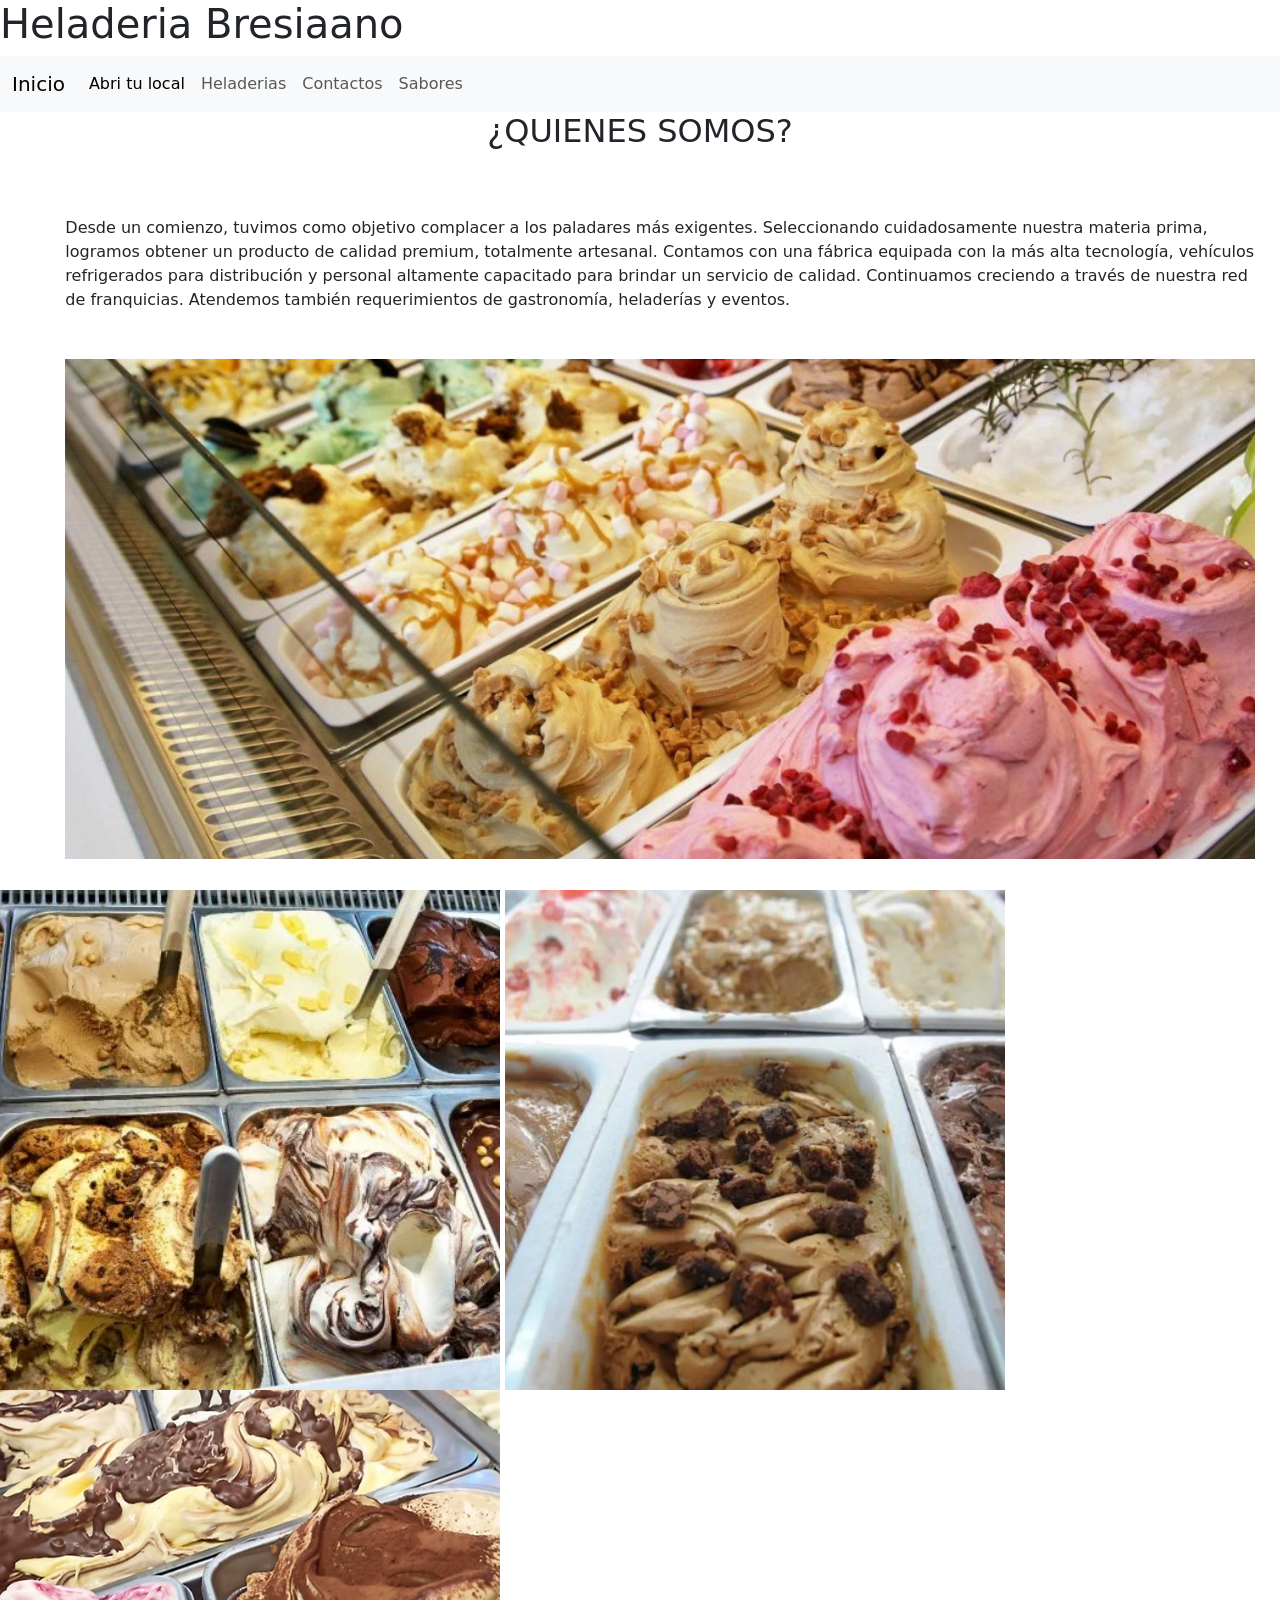
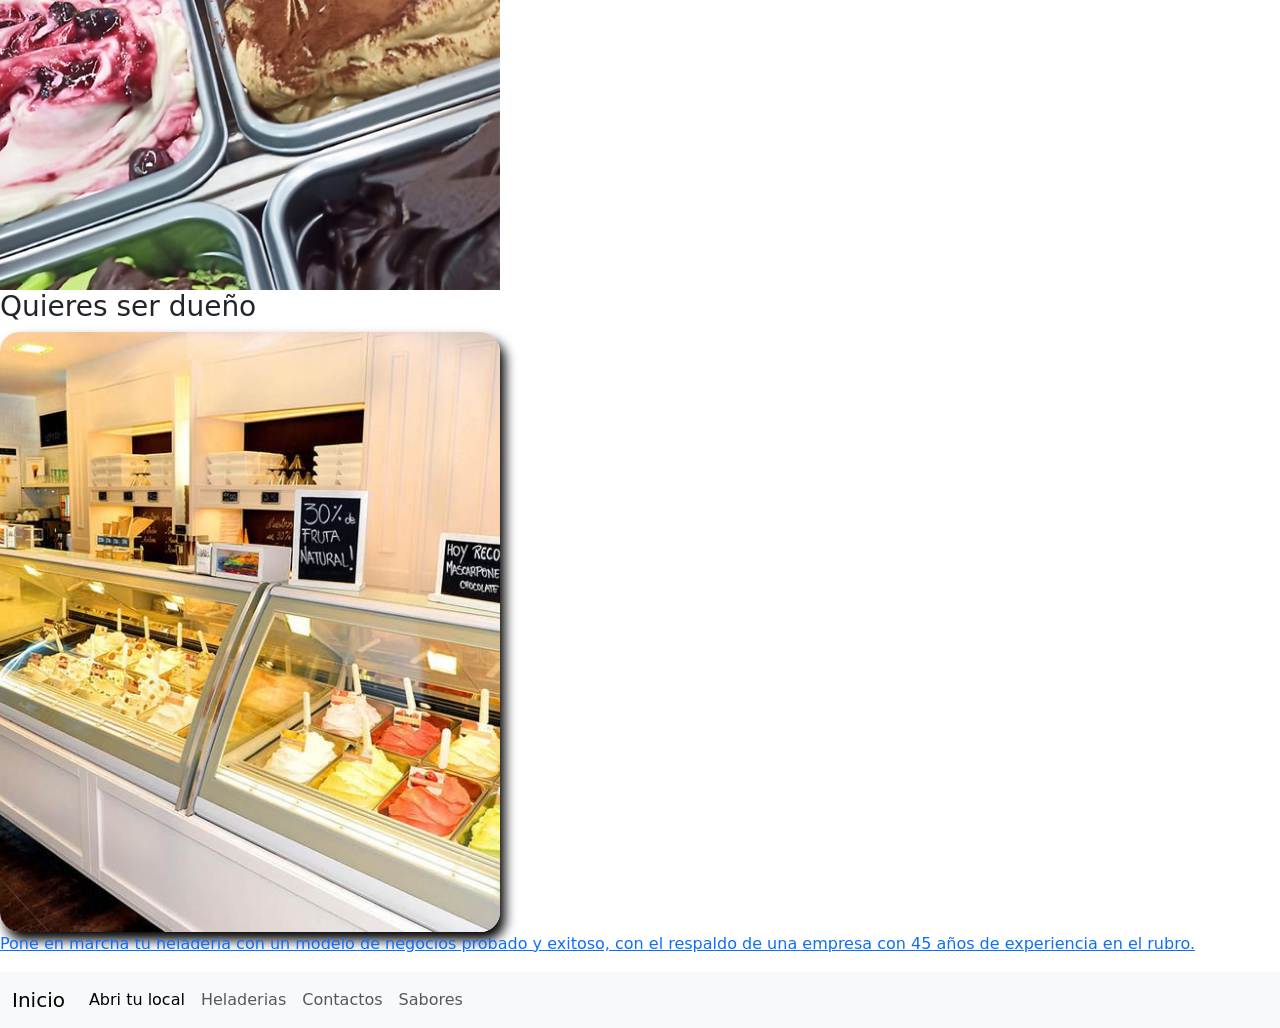
==== index.html @ d64319d0 "agregue el proyecto" ====
<!DOCTYPE html>
<html lang="en">
<head>
    <meta charset="UTF-8">
    <meta name="viewport" content="width=device-width, initial-scale=1.0">
    <title>Heladeria bresiaano</title>
    <link rel="stylesheet" href="estilo.css">
    <link href="https://cdn.jsdelivr.net/npm/bootstrap@5.3.0/dist/css/bootstrap.min.css" rel="stylesheet" integrity="sha384-9ndCyUaIbzAi2FUVXJi0CjmCapSmO7SnpJef0486qhLnuZ2cdeRhO02iuK6FUUVM" crossorigin="anonymous">
</head>
<body>
    <header>
        <H1>Heladeria Bresiaano</H1>
    </header>
    <nav class="navbar navbar-expand-lg bg-body-tertiary">
        <div class="container-fluid">
          <a class="navbar-brand" href="index.html">Inicio</a>
          <button class="navbar-toggler" type="button" data-bs-toggle="collapse" data-bs-target="#navbarNav" aria-controls="navbarNav" aria-expanded="false" aria-label="Toggle navigation">
            <span class="navbar-toggler-icon"></span>
          </button>
          <div class="collapse navbar-collapse" id="navbarNav">
            <ul class="navbar-nav">
              <li class="nav-item">
                <a class="nav-link active" aria-current="page" href="abritulocal.html">Abri tu local</a>
              </li>
              <li class="nav-item">
                <a class="nav-link" href="heladerias.html">Heladerias</a>
              </li>
              <li class="nav-item">
                <a class="nav-link" href="contacto.html">Contactos</a>
              </li>
              <li class="nav-item">
                <a class="nav-link" href="sabores.html">Sabores</a>
              </li>
            </ul>
          </div>
        </div>
      </nav>
    <h2 class="titulo">¿QUIENES SOMOS?</h2>
    <section class="inicioprimera">
          <div class="inicioprimera">
          <p class="texto">Desde un comienzo, tuvimos como objetivo complacer a los paladares más exigentes. Seleccionando cuidadosamente nuestra materia prima, logramos obtener un producto de calidad premium, totalmente artesanal.
             Contamos con una fábrica equipada con la más alta tecnología, vehículos refrigerados para distribución y personal altamente capacitado para brindar un servicio de calidad. Continuamos creciendo a través de nuestra red de franquicias. Atendemos también requerimientos de gastronomía, heladerías y eventos.
          </p>
          <img class="imagenes" src="./imagenes/helados 1.jpg">
          </div>
    </section>
    <section class="iniciosegunda">
      <div class="imagenes-inicio">  
        <img src="./imagenes/helados 2.webp">
        <img src="./imagenes/helados 3.webp">
        <img src="./imagenes/helados 4.jpg">
      </div>
      </section>
    <section class="iniciotercera">        
        <h3>Quieres ser dueño</h3>
            <a href="./html/abritulocal.html">
                <img src="imagenes/helados 5.jpg"alt="quieres ser dueño">
                <p>Pone en marcha tu heladería con un modelo de negocios probado y exitoso, con el respaldo de una empresa con 45 años de experiencia en el rubro.
                </p>
            </a>
    </section>        
    <nav class="navbar navbar-expand-lg bg-body-tertiary">
        <div class="container-fluid">
          <a class="navbar-brand" href="index.html">Inicio</a>
          <button class="navbar-toggler" type="button" data-bs-toggle="collapse" data-bs-target="#navbarNav" aria-controls="navbarNav" aria-expanded="false" aria-label="Toggle navigation">
            <span class="navbar-toggler-icon"></span>
          </button>
          <div class="collapse navbar-collapse" id="navbarNav">
            <ul class="navbar-nav">
              <li class="nav-item">
                <a class="nav-link active" aria-current="page" href="abritulocal.html">Abri tu local</a>
              </li>
              <li class="nav-item">
                <a class="nav-link" href="heladerias.html">Heladerias</a>
              </li>
              <li class="nav-item">
                <a class="nav-link" href="contacto.html">Contactos</a>
              </li>
              <li class="nav-item">
                <a class="nav-link" href="sabores.html">Sabores</a>
              </li>
            </ul>
          </div>
        </div>
      </nav>
    <script src="https://cdn.jsdelivr.net/npm/bootstrap@5.3.0/dist/js/bootstrap.bundle.min.js" integrity="sha384-geWF76RCwLtnZ8qwWowPQNguL3RmwHVBC9FhGdlKrxdiJJigb/j/68SIy3Te4Bkz" crossorigin="anonymous"></script>
</body>
</html>
---- estilo.css ----
.heladerias h3{
    text-align: center;
}
.locales{
    background-color:rgb(192, 191, 191);
    margin: 5px ;
    border-radius: 10px;   
}
.container img{
    width:100%;
    height:400px ;
}
.inicioprimera{
    display: flex;
    flex-wrap: wrap;
    width: 100%;
    height: 700px;
    padding: 1%;
    margin: 20px;
}
.inicioprimera img{
    width: 100%;
    height: 500px;
    object-fit: cover;
} 
.imagenes-inicio img{
    height: 500px;
    width: 500px;
    object-fit: cover;
    min-width: 300px;
}
.iniciotercera img{
    width: 500px;
    height: 600px;
    object-fit: cover;
    border-radius: 20px;
    box-shadow: 5px 8px 12px black;
}
.titulo{
    text-align: center;
}
.sabores{
    margin: 20px;
    border: solid black;
    height:450px ;
}
.sabores h2{
    text-align: center;
    color: rgb(64, 90, 81);
}
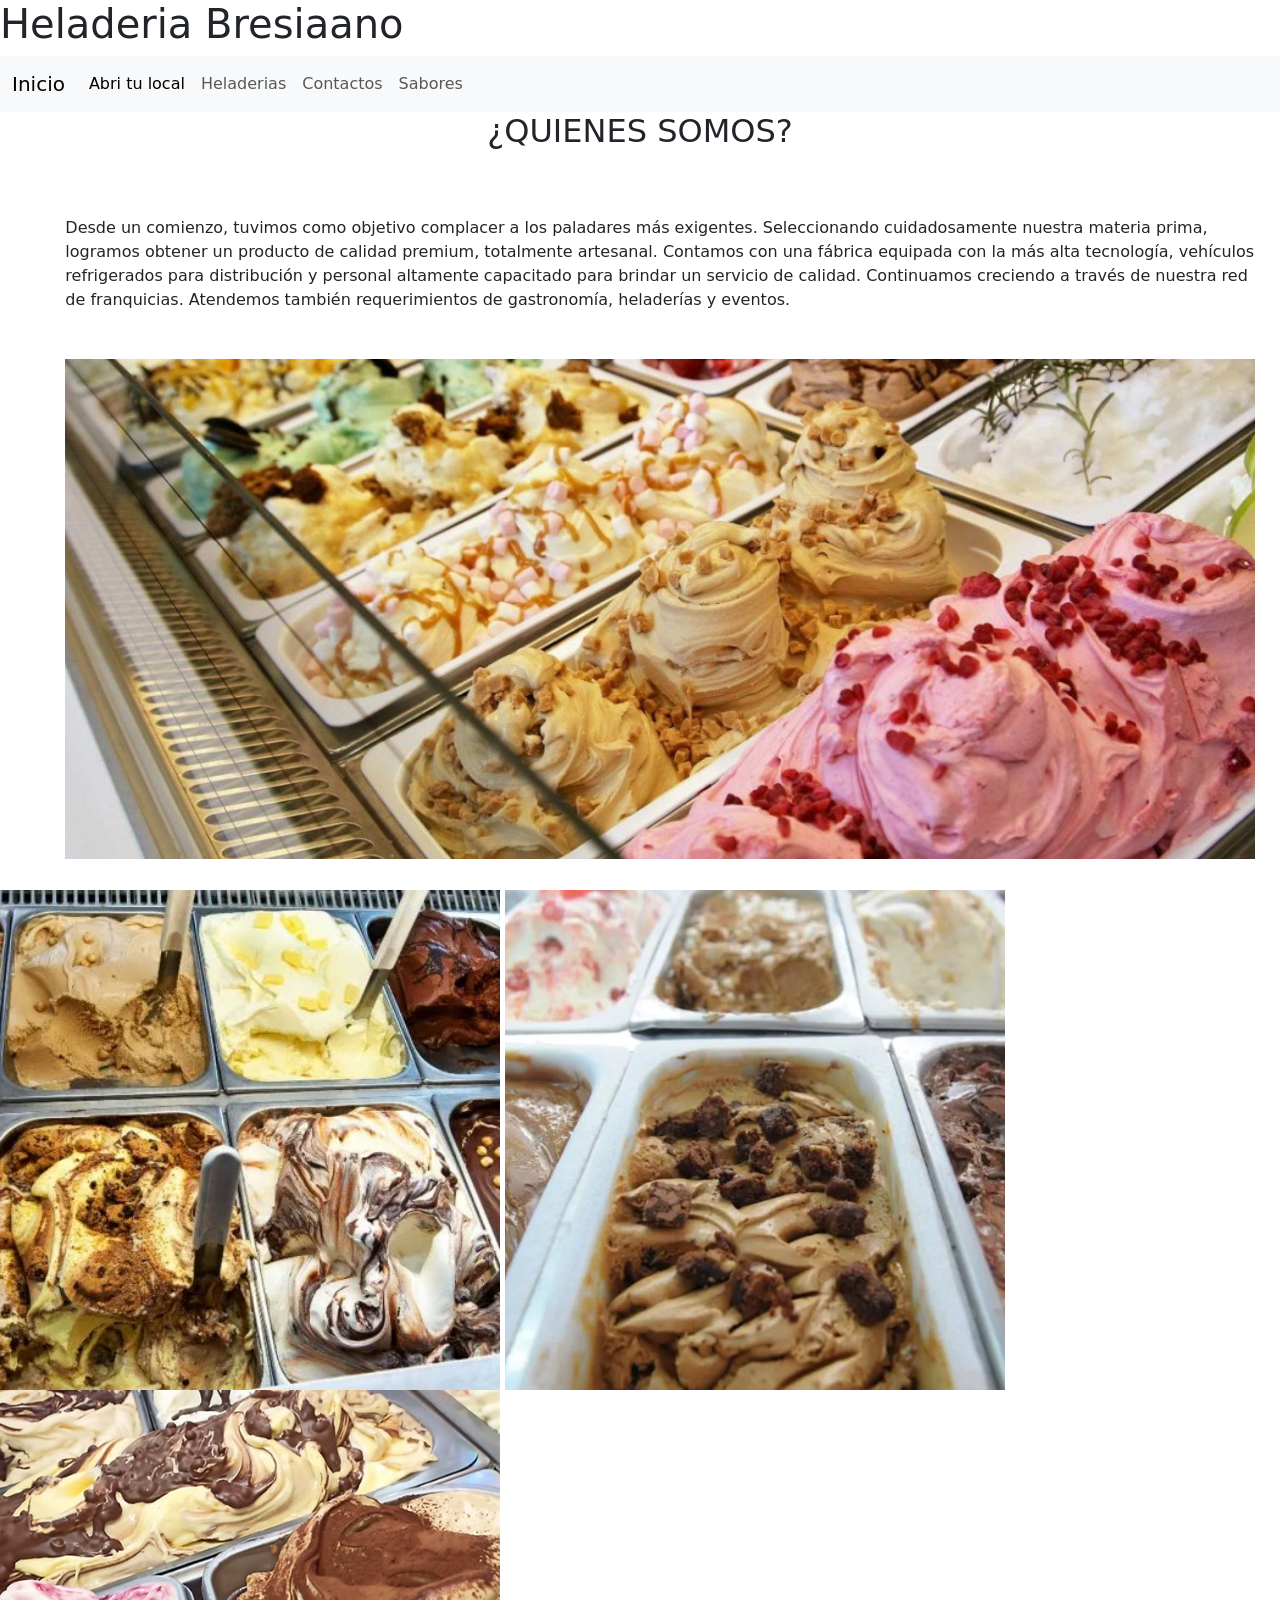
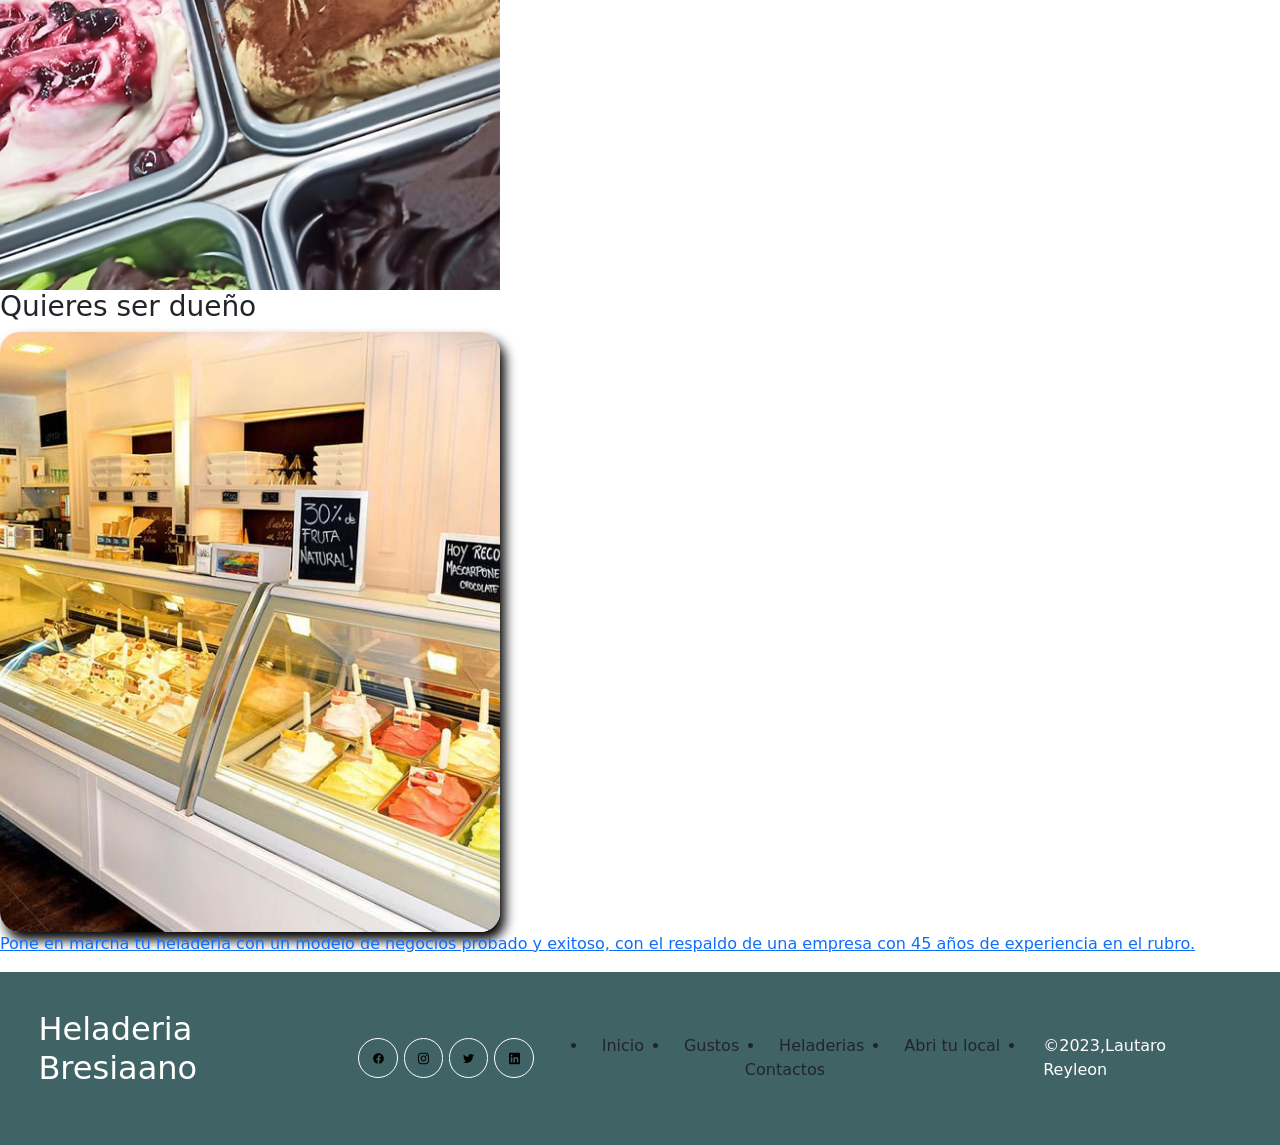
==== commit 7a77f29a: "cambiaos de estilos mas carpeta iconos" ====
--- a/index.html
+++ b/index.html
@@ -59,30 +59,31 @@
                 </p>
             </a>
     </section>        
-    <nav class="navbar navbar-expand-lg bg-body-tertiary">
-        <div class="container-fluid">
-          <a class="navbar-brand" href="index.html">Inicio</a>
-          <button class="navbar-toggler" type="button" data-bs-toggle="collapse" data-bs-target="#navbarNav" aria-controls="navbarNav" aria-expanded="false" aria-label="Toggle navigation">
-            <span class="navbar-toggler-icon"></span>
-          </button>
-          <div class="collapse navbar-collapse" id="navbarNav">
-            <ul class="navbar-nav">
-              <li class="nav-item">
-                <a class="nav-link active" aria-current="page" href="abritulocal.html">Abri tu local</a>
-              </li>
-              <li class="nav-item">
-                <a class="nav-link" href="heladerias.html">Heladerias</a>
-              </li>
-              <li class="nav-item">
-                <a class="nav-link" href="contacto.html">Contactos</a>
-              </li>
-              <li class="nav-item">
-                <a class="nav-link" href="sabores.html">Sabores</a>
-              </li>
-            </ul>
-          </div>
-        </div>
-      </nav>
+    <footer class="footer-container">
+      <h2 class="logo">Heladeria Bresiaano</h2>
+      <div class="social-icons-container"></div>
+        <a href="" class="social-icon"></a>
+        <a href="" class="social-icon"></a>
+        <a href="" class="social-icon"></a>
+        <a href="" class="social-icon"></a>
+      </div>
+      <div class="menu-item-container">
+      <ul class="menu-item"></ul>
+        <li class="menu-item"></li>
+          <a class="nav-link" href="index.html">Inicio</a>  
+        <li class="menu-item" ></li>
+        <a class="nav-link" href="sabores.html">Gustos</a>
+        <li class="menu-item"></li>
+          <a class="nav-link" href="heladerias.html">Heladerias</a>  
+        <li class="menu-item"></li>
+          <a class="nav-link" href="abritulocal.html"> Abri tu local</a>
+        <li class="menu-item"></li>
+          <a class="nav-link" href="contacto.html">Contactos</a>
+      </ul>
+      </div>
+      <span class="copyright">&copy;2023,Lautaro Reyleon</span>  
+
+    </footer>
     <script src="https://cdn.jsdelivr.net/npm/bootstrap@5.3.0/dist/js/bootstrap.bundle.min.js" integrity="sha384-geWF76RCwLtnZ8qwWowPQNguL3RmwHVBC9FhGdlKrxdiJJigb/j/68SIy3Te4Bkz" crossorigin="anonymous"></script>
 </body>
 </html>
--- a/estilo.css
+++ b/estilo.css
@@ -40,11 +40,99 @@
     text-align: center;
 }
 .sabores{
-    margin: 20px;
+    margin: auto;
     border: solid black;
-    height:450px ;
+    height:550px ;
 }
 .sabores h2{
     text-align: center;
     color: rgb(64, 90, 81);
 }
+*{
+    margin: 0;
+    padding: 0;
+    box-sizing: border-box;
+    transition: 0.5s;   
+}
+body{height: 100vh;
+    width: 100%;
+    position: relative;
+}
+.footer-container{
+    width: 100%;
+    position:static;
+    bottom: 0;
+    left: 0;
+    padding: 3%;
+    background-color: rgb(64, 100, 101);
+    display: flex;
+    justify-content: center;
+    align-items: center;
+    flex-direction:row;
+}
+
+.logo{
+    height: 80px;
+    margin-bottom: 1rem;
+    color: white;
+}
+.menu-item-container{
+    display: flex;
+    justify-content: center;
+    align-items: center;
+    flex-wrap:wrap;
+    margin-bottom: 5px;
+    margin: 2px;
+}
+.social-icon{
+    height: 40px;
+    width: 40px;
+    border-radius: 40px;
+    border: 1px solid white;
+    background-image: url(iconos/facebook.svg);
+    background-position:center;
+    background-size: 30%;
+    background-repeat: no-repeat;
+    margin:3px
+}
+.social-icon:hover{
+    background-color: white;
+    filter: invert(1);
+}
+.social-icon:nth-of-type(2){
+    background-image: url(iconos/instagram.svg);
+}
+.social-icon:nth-of-type(3){
+    background-image: url(iconos/twitter.svg);
+}
+.social-icon:nth-of-type(4){
+    background-image: url(iconos/linkedin.svg);
+}
+.footer-menu-container{
+    list-style-type: none;
+    color: white;
+    font-size: 18px;
+}
+.menu-item-{
+    margin: 1px;
+    cursor: pointer;
+    width: auto;
+    
+}
+.menu-item:hover{
+    opacity: 1;
+}
+.copyright{
+    color: white;
+    margin: 10px;
+}
+@media screen and (max-width: 750px){
+        .footer-container{
+            flex-direction: column;
+            
+        
+        }    
+}
+.nav-link{
+    margin: auto;
+}
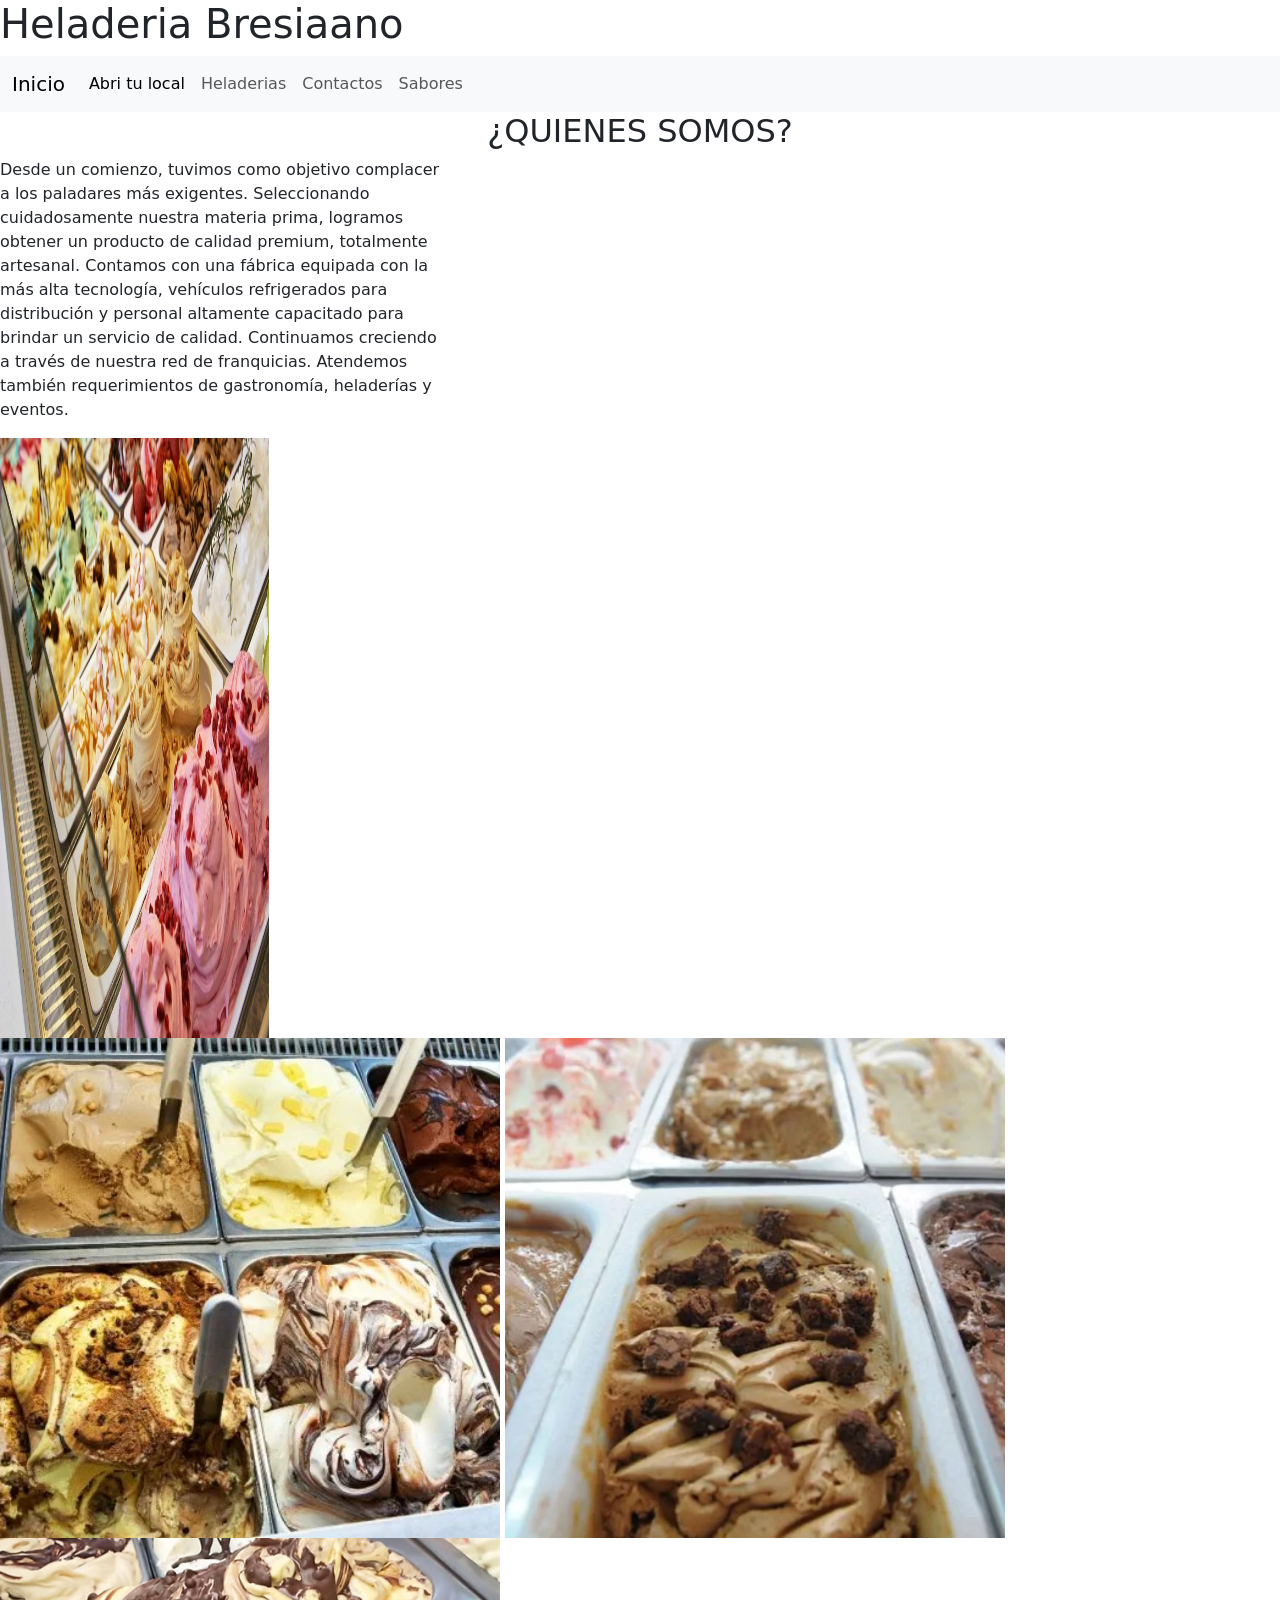
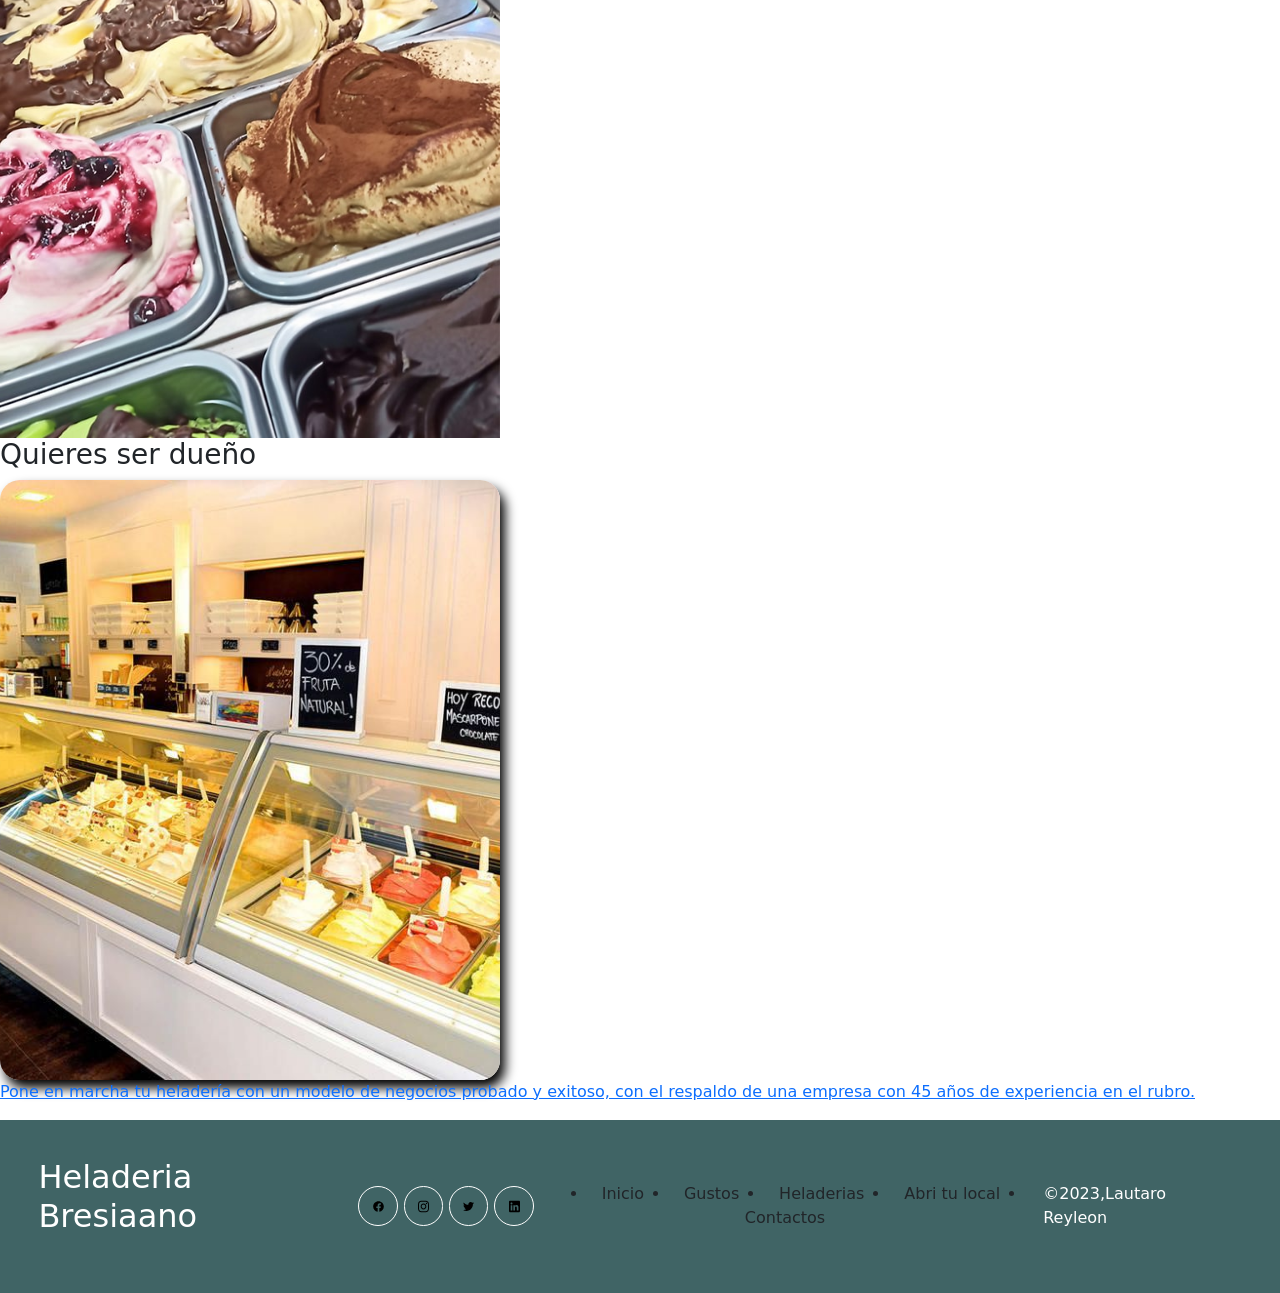
==== commit a5fe0a88: "cambios en html" ====
--- a/index.html
+++ b/index.html
@@ -37,11 +37,11 @@
       </nav>
     <h2 class="titulo">¿QUIENES SOMOS?</h2>
     <section class="inicioprimera">
-          <div class="inicioprimera">
+          <div class="inicio-primera">
           <p class="texto">Desde un comienzo, tuvimos como objetivo complacer a los paladares más exigentes. Seleccionando cuidadosamente nuestra materia prima, logramos obtener un producto de calidad premium, totalmente artesanal.
              Contamos con una fábrica equipada con la más alta tecnología, vehículos refrigerados para distribución y personal altamente capacitado para brindar un servicio de calidad. Continuamos creciendo a través de nuestra red de franquicias. Atendemos también requerimientos de gastronomía, heladerías y eventos.
           </p>
-          <img class="imagenes" src="./imagenes/helados 1.jpg">
+          <img class="imagenes-inicio-inicio" src="./imagenes/helados 1.jpg">
           </div>
     </section>
     <section class="iniciosegunda">
--- a/estilo.css
+++ b/estilo.css
@@ -7,28 +7,31 @@
     border-radius: 10px;   
 }
 .container img{
-    width:100%;
-    height:400px ;
+    width: 100%;
+    height: 400px;
+
 }
 .inicioprimera{
-    display: flex;
-    flex-wrap: wrap;
-    width: 100%;
-    height: 700px;
-    padding: 1%;
-    margin: 20px;
+    display: grid;
+    grid-template-columns:35% 65% ;
 }
-.inicioprimera img{
-    width: 100%;
-    height: 500px;
-    object-fit: cover;
-} 
+.imagenes-inicio-inicio{
+    height: 600px;
+    width: 60%;
+    
+}
 .imagenes-inicio img{
     height: 500px;
     width: 500px;
     object-fit: cover;
     min-width: 300px;
 }
+.iniciosegunda{
+    display: grid;
+    grid-template-columns: 1fr;
+    grid-template-rows: 30% 40% 30%;
+    width: 100%;
+}    
 .iniciotercera img{
     width: 500px;
     height: 600px;
@@ -48,12 +51,7 @@
     text-align: center;
     color: rgb(64, 90, 81);
 }
-*{
-    margin: 0;
-    padding: 0;
-    box-sizing: border-box;
-    transition: 0.5s;   
-}
+
 body{height: 100vh;
     width: 100%;
     position: relative;
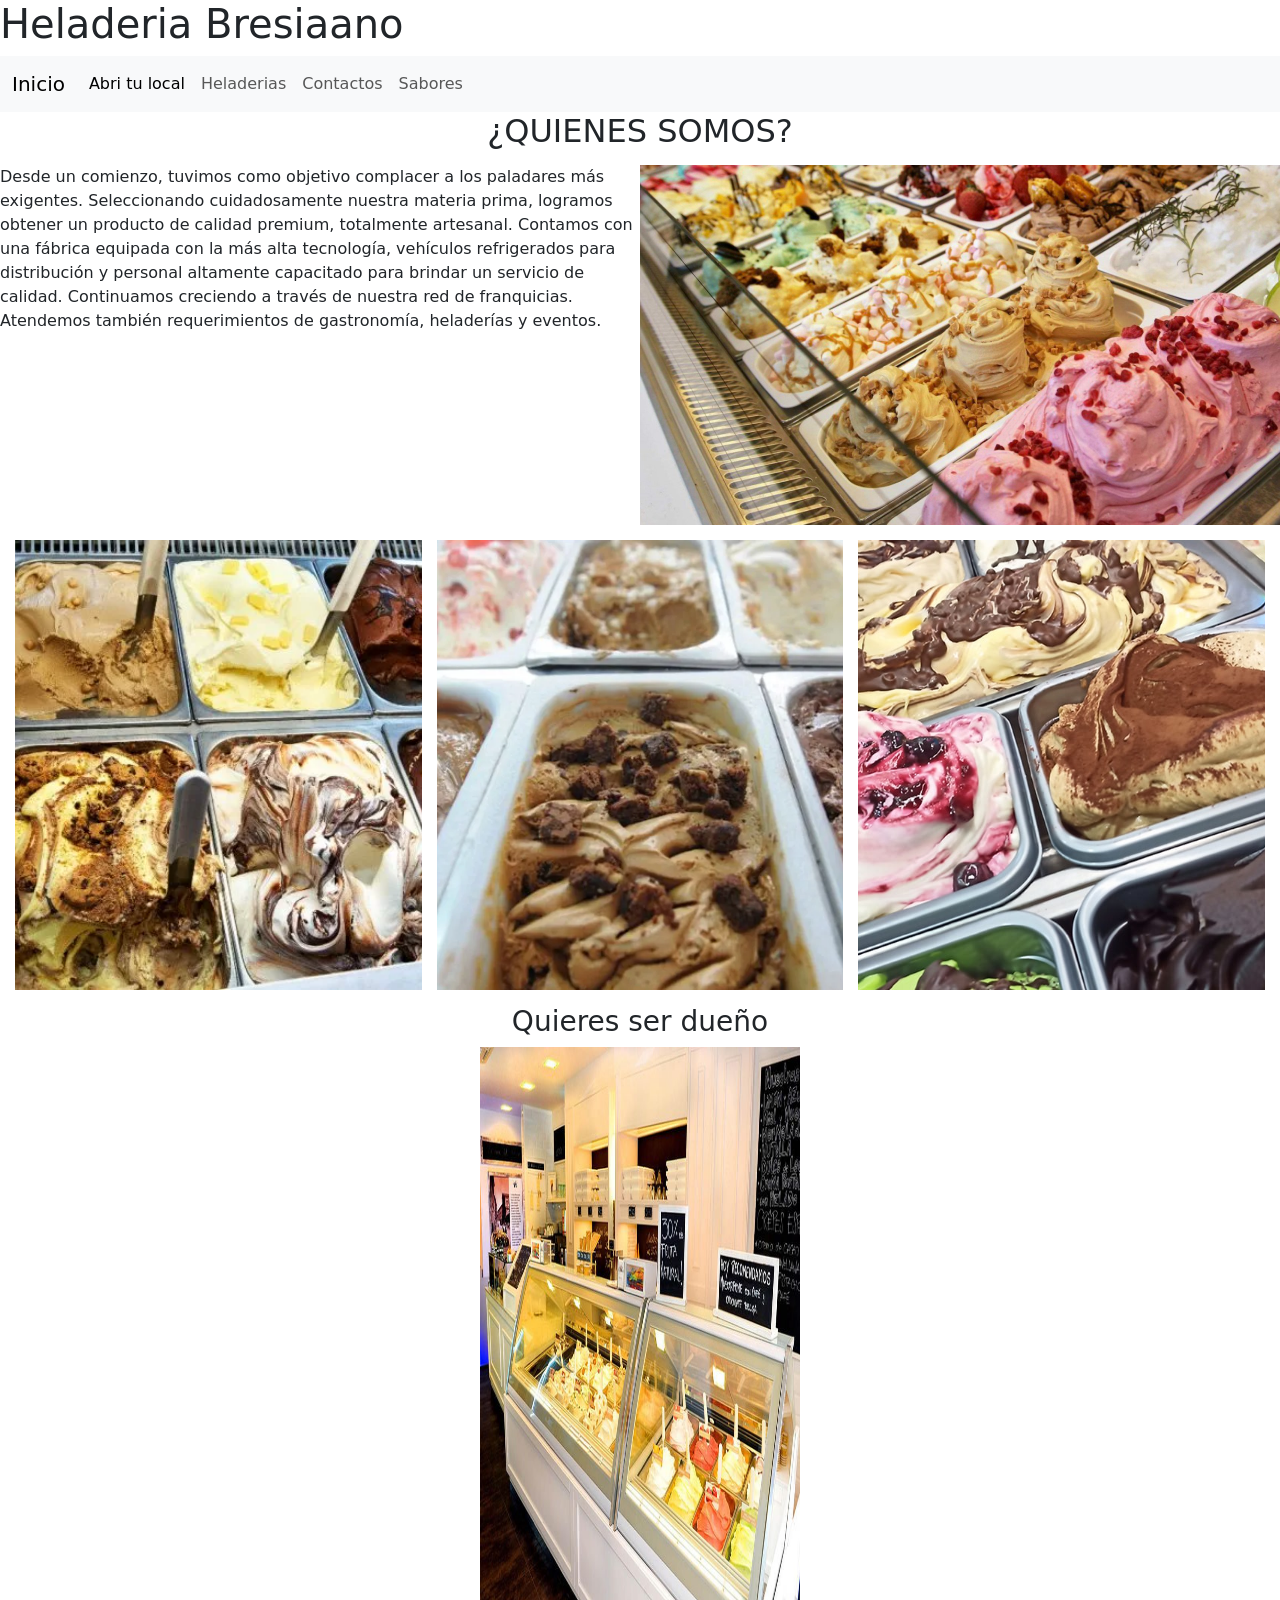
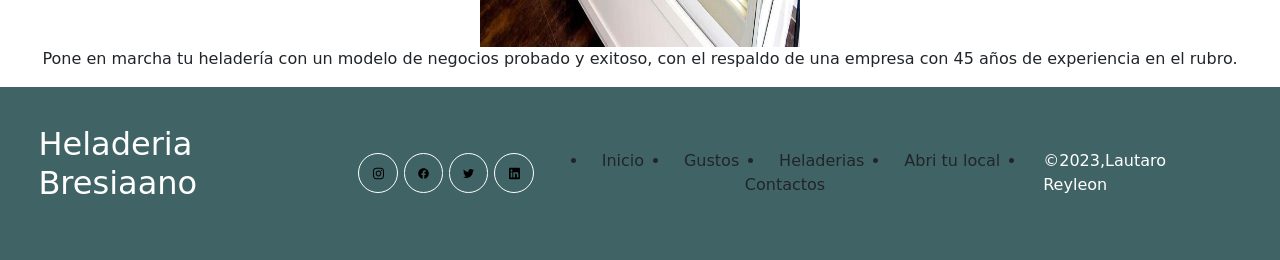
==== commit 2980eeae: "agregue y corregir errores" ====
--- a/index.html
+++ b/index.html
@@ -4,60 +4,61 @@
     <meta charset="UTF-8">
     <meta name="viewport" content="width=device-width, initial-scale=1.0">
     <title>Heladeria bresiaano</title>
-    <link rel="stylesheet" href="estilo.css">
     <link href="https://cdn.jsdelivr.net/npm/bootstrap@5.3.0/dist/css/bootstrap.min.css" rel="stylesheet" integrity="sha384-9ndCyUaIbzAi2FUVXJi0CjmCapSmO7SnpJef0486qhLnuZ2cdeRhO02iuK6FUUVM" crossorigin="anonymous">
-</head>
+    <link rel="stylesheet" href="./css/styles.css">
+  </head>
 <body>
-    <header>
-        <H1>Heladeria Bresiaano</H1>
-    </header>
-    <nav class="navbar navbar-expand-lg bg-body-tertiary">
-        <div class="container-fluid">
-          <a class="navbar-brand" href="index.html">Inicio</a>
-          <button class="navbar-toggler" type="button" data-bs-toggle="collapse" data-bs-target="#navbarNav" aria-controls="navbarNav" aria-expanded="false" aria-label="Toggle navigation">
-            <span class="navbar-toggler-icon"></span>
-          </button>
-          <div class="collapse navbar-collapse" id="navbarNav">
-            <ul class="navbar-nav">
-              <li class="nav-item">
-                <a class="nav-link active" aria-current="page" href="abritulocal.html">Abri tu local</a>
-              </li>
-              <li class="nav-item">
-                <a class="nav-link" href="heladerias.html">Heladerias</a>
-              </li>
-              <li class="nav-item">
-                <a class="nav-link" href="contacto.html">Contactos</a>
-              </li>
-              <li class="nav-item">
-                <a class="nav-link" href="sabores.html">Sabores</a>
-              </li>
-            </ul>
-          </div>
-        </div>
-      </nav>
+  <header>
+    <H1>Heladeria Bresiaano</H1>
+  </header>
+  <nav class="navbar navbar-expand-lg bg-body-tertiary">
+    <div class="container-fluid">
+      <a class="navbar-brand" href="index.html">Inicio</a>
+      <button class="navbar-toggler" type="button" data-bs-toggle="collapse" data-bs-target="#navbarNav" aria-controls="navbarNav" aria-expanded="false" aria-label="Toggle navigation">
+        <span class="navbar-toggler-icon"></span>
+      </button>
+    <div class="collapse navbar-collapse" id="navbarNav">
+      <ul class="navbar-nav">
+        <li class="nav-item">
+            <a class="nav-link active" aria-current="page" href="./paginas/abritulocal.html">Abri tu local</a>
+        </li>
+        <li class="nav-item">
+            <a class="nav-link" href="./paginas/heladerias.html">Heladerias</a>
+        </li>
+        <li class="nav-item">
+            <a class="nav-link" href="./paginas/contacto.html">Contactos</a>
+        </li>
+        <li class="nav-item">
+          <a class="nav-link" href="./paginas/sabores.html">Sabores</a>
+        </li>
+      </ul>
+    </div>
+    </div>
+  </nav>
     <h2 class="titulo">¿QUIENES SOMOS?</h2>
     <section class="inicioprimera">
-          <div class="inicio-primera">
-          <p class="texto">Desde un comienzo, tuvimos como objetivo complacer a los paladares más exigentes. Seleccionando cuidadosamente nuestra materia prima, logramos obtener un producto de calidad premium, totalmente artesanal.
-             Contamos con una fábrica equipada con la más alta tecnología, vehículos refrigerados para distribución y personal altamente capacitado para brindar un servicio de calidad. Continuamos creciendo a través de nuestra red de franquicias. Atendemos también requerimientos de gastronomía, heladerías y eventos.
-          </p>
-          <img class="imagenes-inicio-inicio" src="./imagenes/helados 1.jpg">
-          </div>
+         <div class="inicio-primera">
+            <p class="texto">Desde un comienzo, tuvimos como objetivo complacer a los paladares más exigentes. Seleccionando cuidadosamente nuestra materia prima, logramos obtener un producto de calidad premium, totalmente artesanal.
+            Contamos con una fábrica equipada con la más alta tecnología, vehículos refrigerados para distribución y personal altamente capacitado para brindar un servicio de calidad. Continuamos creciendo a través de nuestra red de franquicias. Atendemos también requerimientos de gastronomía, heladerías y eventos.</p>
+            <img class="imagenes-inicio-inicio" src="./imagenes/helados1.jpg">
+         </div>
     </section>
     <section class="iniciosegunda">
-      <div class="imagenes-inicio">  
-        <img src="./imagenes/helados 2.webp">
-        <img src="./imagenes/helados 3.webp">
-        <img src="./imagenes/helados 4.jpg">
+      <div class="inicio-segunda">    
+        <img src="./imagenes/helados2.webp">
+        <img src="./imagenes/helados3.webp">
+        <img src="./imagenes/helados4.jpg">
       </div>
-      </section>
+    </section>
     <section class="iniciotercera">        
-        <h3>Quieres ser dueño</h3>
-            <a href="./html/abritulocal.html">
-                <img src="imagenes/helados 5.jpg"alt="quieres ser dueño">
-                <p>Pone en marcha tu heladería con un modelo de negocios probado y exitoso, con el respaldo de una empresa con 45 años de experiencia en el rubro.
-                </p>
-            </a>
+          <div class="inicio-tercera"> 
+            <h3>Quieres ser dueño</h3>
+              <a href="./paginas/abritulocal.html">
+              <img src="imagenes/helados5.jpg">
+              </a>
+              <p>Pone en marcha tu heladería con un modelo de negocios probado y exitoso, con el respaldo de una empresa con 45 años de experiencia en el rubro.
+              </p>
+          </div>  
     </section>        
     <footer class="footer-container">
       <h2 class="logo">Heladeria Bresiaano</h2>
@@ -72,17 +73,16 @@
         <li class="menu-item"></li>
           <a class="nav-link" href="index.html">Inicio</a>  
         <li class="menu-item" ></li>
-        <a class="nav-link" href="sabores.html">Gustos</a>
+          <a class="nav-link" href="./paginas/sabores.html">Gustos</a>
         <li class="menu-item"></li>
-          <a class="nav-link" href="heladerias.html">Heladerias</a>  
+          <a class="nav-link" href="./paginas/heladerias.html">Heladerias</a>  
         <li class="menu-item"></li>
-          <a class="nav-link" href="abritulocal.html"> Abri tu local</a>
+          <a class="nav-link" href="./paginas/abritulocal.html"> Abri tu local</a>
         <li class="menu-item"></li>
-          <a class="nav-link" href="contacto.html">Contactos</a>
+          <a class="nav-link" href="./paginas/contacto.html">Contactos</a>
       </ul>
       </div>
       <span class="copyright">&copy;2023,Lautaro Reyleon</span>  
-
     </footer>
     <script src="https://cdn.jsdelivr.net/npm/bootstrap@5.3.0/dist/js/bootstrap.bundle.min.js" integrity="sha384-geWF76RCwLtnZ8qwWowPQNguL3RmwHVBC9FhGdlKrxdiJJigb/j/68SIy3Te4Bkz" crossorigin="anonymous"></script>
 </body>
--- a/css/styles.css
+++ b/css/styles.css
@@ -0,0 +1,186 @@
+.inicio-primera {
+  display: grid;
+  grid-template-columns: repeat(auto-fit, minmax(300px, 1fr));
+  align-items: start;
+  margin-top: 15px;
+  margin-bottom: 15px;
+}
+.inicio-primera img {
+  width: 100%;
+  object-fit: cover;
+}
+
+.inicio-segunda {
+  display: grid;
+  grid-template-columns: repeat(auto-fit, minmax(300px, 1fr));
+  gap: 15px;
+  margin: 15px;
+}
+.inicio-segunda img {
+  width: 100%;
+  height: 450px;
+  object-fit: cover;
+}
+
+.inicio-tercera {
+  display: grid;
+  justify-content: center;
+  justify-items: center;
+}
+.inicio-tercera img {
+  width: 320px;
+  height: 600px;
+}
+
+.heladerias h3 {
+  text-align: center;
+}
+
+.container .locales {
+  background-color: rgb(192, 191, 191);
+  margin: 5px;
+  border-radius: 10px;
+}
+.container img {
+  width: 100%;
+  height: 400px;
+}
+
+.titulo {
+  text-align: center;
+}
+
+.sabores {
+  margin: auto;
+  border: solid black;
+  height: 550px;
+}
+.sabores h2 {
+  text-align: center;
+  color: rgb(64, 90, 81);
+}
+
+.abritulocal1 img {
+  width: 100%;
+  height: 300px;
+  object-fit: cover;
+}
+.abritulocal1 h1 {
+  display: grid;
+  place-items: center;
+  margin: 30px;
+}
+.abritulocal1 p {
+  display: grid;
+  place-items: center;
+  margin: 30px;
+}
+
+.abritulocal2 {
+  display: grid;
+  grid-template-columns: repeat(auto-fit, minmax(300px, 1fr));
+  margin: 15px;
+}
+.abritulocal2 .abritulocal2-formulario {
+  display: grid;
+  place-items: center;
+  justify-content: space-evenly;
+  justify-items: start;
+}
+.abritulocal2 iframe {
+  width: 100%;
+  height: 500px;
+}
+
+.contacto-1 {
+  display: grid;
+  grid-template-columns: repeat(auto-fit, minmax(300px, 1fr));
+  justify-items: center;
+  margin-top: 30px;
+  margin-bottom: 30px;
+}
+.contacto-1 img {
+  width: 100%;
+  height: 100%;
+}
+
+.footer-container {
+  width: 100%;
+  position: static;
+  bottom: 0;
+  left: 0;
+  padding: 3%;
+  background-color: rgb(64, 100, 101);
+  display: flex;
+  justify-content: center;
+  align-items: center;
+  flex-direction: row;
+}
+.footer-container .logo {
+  height: 80px;
+  margin-bottom: 1rem;
+  color: white;
+}
+.footer-container .menu-item-container {
+  display: flex;
+  justify-content: center;
+  align-items: center;
+  flex-wrap: wrap;
+  margin-bottom: 5px;
+  margin: 2px;
+}
+.footer-container .social-icon {
+  height: 40px;
+  width: 40px;
+  border-radius: 40px;
+  border: 1px solid white;
+  background-image: url();
+  background-position: center;
+  background-size: 30%;
+  background-repeat: no-repeat;
+  margin: 3px;
+}
+.footer-container .social-icon:hover {
+  background-color: white;
+  filter: invert(1);
+}
+.footer-container .social-icon:nth-of-type(1) {
+  background-image: url(../iconos/instagram.svg);
+}
+.footer-container .social-icon:nth-of-type(2) {
+  background-image: url(../iconos/facebook.svg);
+}
+.footer-container .social-icon:nth-of-type(3) {
+  background-image: url(../iconos/twitter.svg);
+}
+.footer-container .social-icon:nth-of-type(4) {
+  background-image: url(../iconos/linkedin.svg);
+}
+.footer-container .footer-menu-container {
+  list-style-type: none;
+  color: white;
+  font-size: 18px;
+}
+.footer-container .menu-item- {
+  margin: 1px;
+  cursor: pointer;
+  width: auto;
+}
+.footer-container .menu-item:hover {
+  opacity: 1;
+}
+.footer-container .copyright {
+  color: white;
+  margin: 10px;
+}
+.footer-container .nav-link {
+  margin: auto;
+}
+
+@media screen and (max-width: 750px) {
+  .footer-container {
+    flex-direction: column;
+  }
+}
+
+/*# sourceMappingURL=styles.css.map */
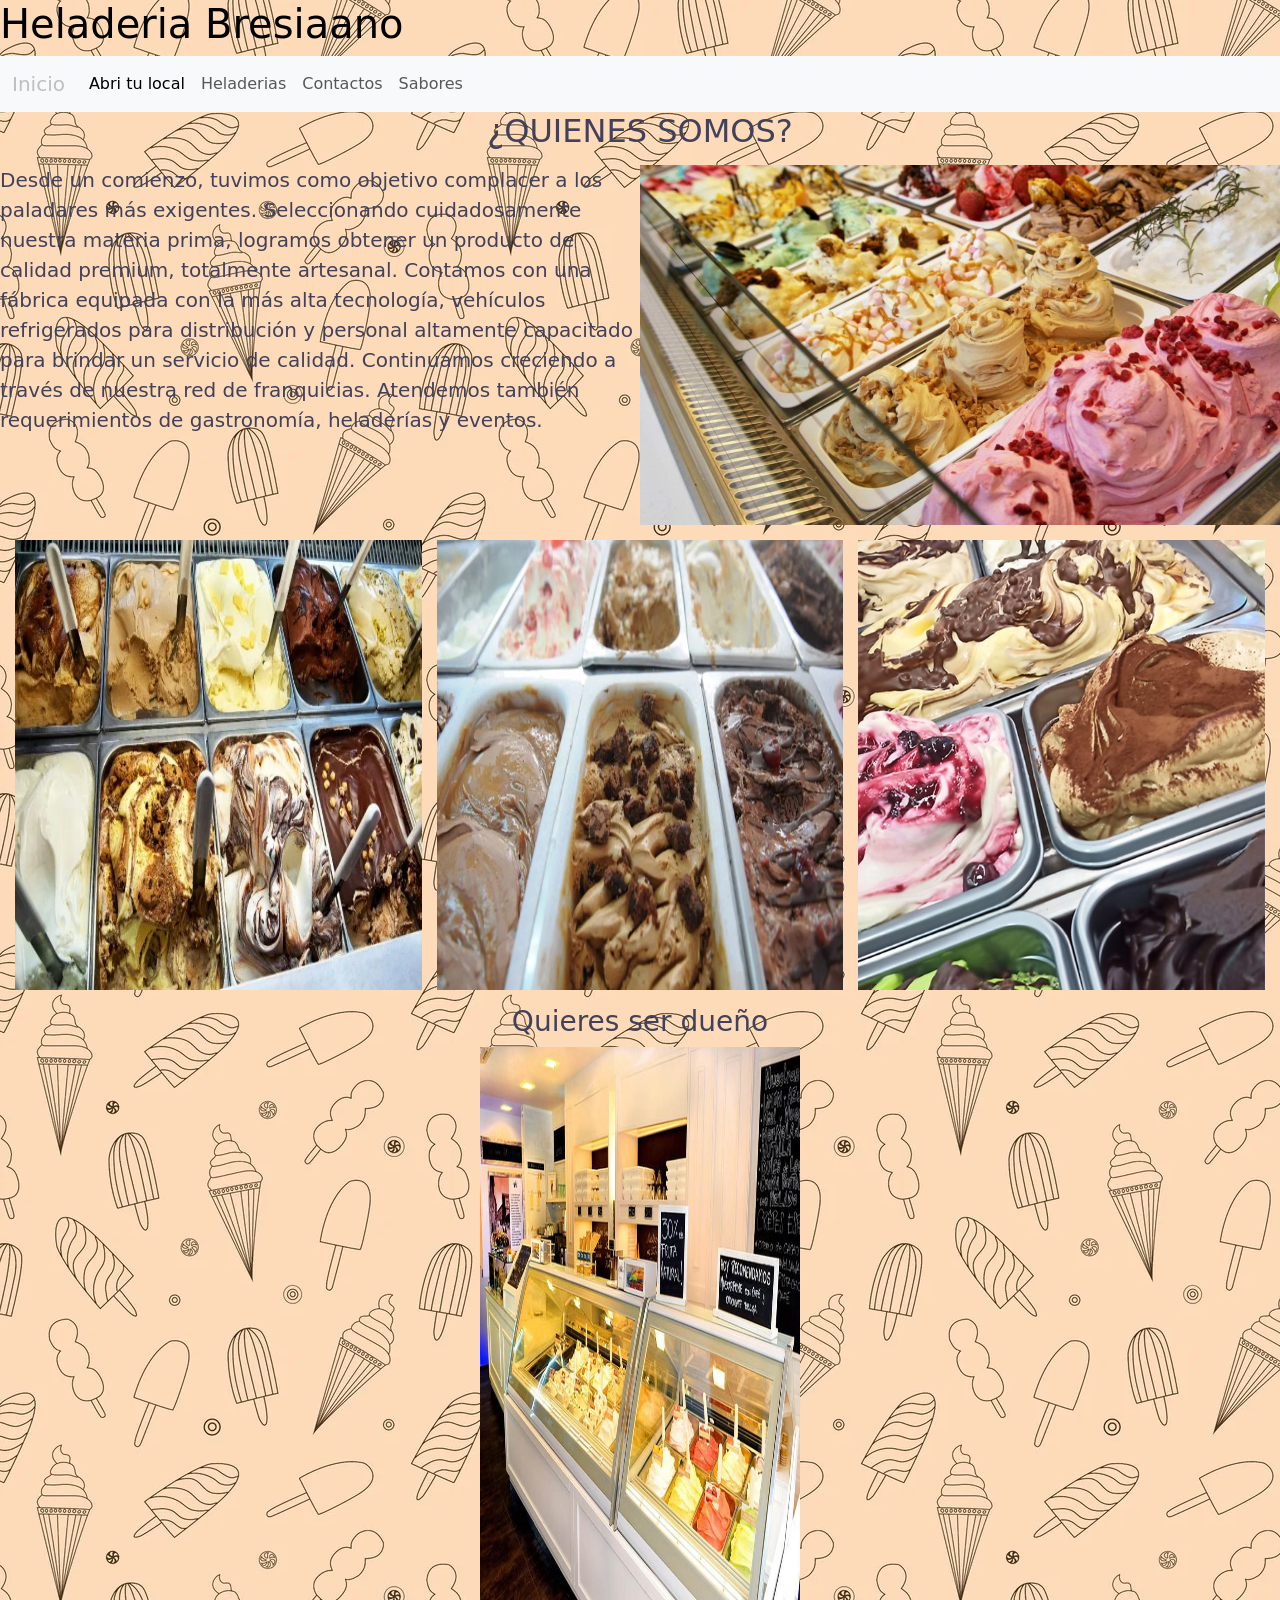
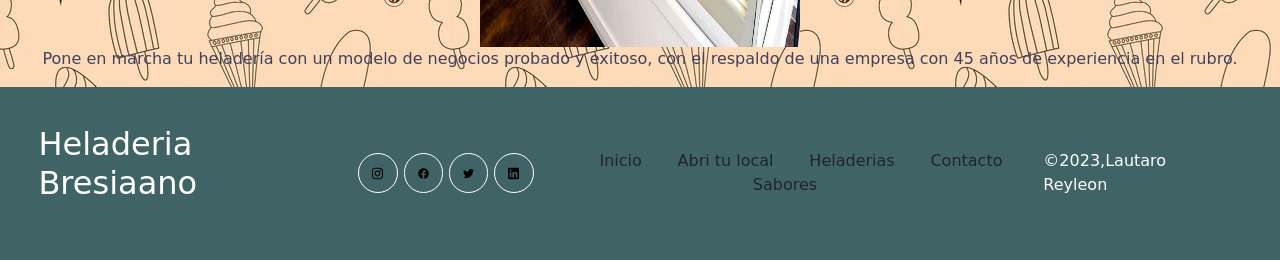
==== commit 4b766bcc: "nuevas modificaciones" ====
--- a/index.html
+++ b/index.html
@@ -1,12 +1,19 @@
 <!DOCTYPE html>
-<html lang="en">
+<html lang="es">
+
 <head>
-    <meta charset="UTF-8">
-    <meta name="viewport" content="width=device-width, initial-scale=1.0">
-    <title>Heladeria bresiaano</title>
-    <link href="https://cdn.jsdelivr.net/npm/bootstrap@5.3.0/dist/css/bootstrap.min.css" rel="stylesheet" integrity="sha384-9ndCyUaIbzAi2FUVXJi0CjmCapSmO7SnpJef0486qhLnuZ2cdeRhO02iuK6FUUVM" crossorigin="anonymous">
-    <link rel="stylesheet" href="./css/styles.css">
-  </head>
+  <meta charset="UTF-8">
+  <meta name="viewport" content="width=device-width, initial-scale=1.0">
+  <meta name="description"
+    content="Elaboramos los más ricos sabores artesanales para todo el país y con materias primas de la máxima calidad. Los Bresiaano, familia de heladeros italianos, fundaron la firma en 1972, que actualmente es dirigida por la tercera generación, Diego y Viviana, quienes literalmente aprendieron todo sobre esta dulce actividad jugando y creciendo en la heladería.">
+  <meta name="keywords" content="heladerias,helados artesanal,heladeria en rosario,heladeria en la plata,">
+  <title>Heladeria Bresiaano</title>
+  <link rel="icon" type="image/png" href="./imagenes/conodehelado.png">
+  <link href="https://cdn.jsdelivr.net/npm/bootstrap@5.3.0/dist/css/bootstrap.min.css" rel="stylesheet"
+    integrity="sha384-9ndCyUaIbzAi2FUVXJi0CjmCapSmO7SnpJef0486qhLnuZ2cdeRhO02iuK6FUUVM" crossorigin="anonymous">
+  <link rel="stylesheet" href="./css/styles.css">
+</head>
+
 <body>
   <header>
     <H1>Heladeria Bresiaano</H1>
@@ -14,76 +21,85 @@
   <nav class="navbar navbar-expand-lg bg-body-tertiary">
     <div class="container-fluid">
       <a class="navbar-brand" href="index.html">Inicio</a>
-      <button class="navbar-toggler" type="button" data-bs-toggle="collapse" data-bs-target="#navbarNav" aria-controls="navbarNav" aria-expanded="false" aria-label="Toggle navigation">
+      <button class="navbar-toggler" type="button" data-bs-toggle="collapse" data-bs-target="#navbarNav"
+        aria-controls="navbarNav" aria-expanded="false" aria-label="Toggle navigation">
         <span class="navbar-toggler-icon"></span>
       </button>
-    <div class="collapse navbar-collapse" id="navbarNav">
-      <ul class="navbar-nav">
-        <li class="nav-item">
+      <div class="collapse navbar-collapse" id="navbarNav">
+        <ul class="navbar-nav">
+          <li class="nav-item">
             <a class="nav-link active" aria-current="page" href="./paginas/abritulocal.html">Abri tu local</a>
-        </li>
-        <li class="nav-item">
+          </li>
+          <li class="nav-item">
             <a class="nav-link" href="./paginas/heladerias.html">Heladerias</a>
-        </li>
-        <li class="nav-item">
+          </li>
+          <li class="nav-item">
             <a class="nav-link" href="./paginas/contacto.html">Contactos</a>
-        </li>
-        <li class="nav-item">
-          <a class="nav-link" href="./paginas/sabores.html">Sabores</a>
-        </li>
+          </li>
+          <li class="nav-item">
+            <a class="nav-link" href="./paginas/sabores.html">Sabores</a>
+          </li>
+        </ul>
+      </div>
+    </div>
+  </nav>
+  <h2 class="titulo">¿QUIENES SOMOS?</h2>
+  <section class="inicioprimera">
+    <div class="inicio-primera">
+      <p class="texto">Desde un comienzo, tuvimos como objetivo complacer a los paladares más exigentes. Seleccionando
+        cuidadosamente nuestra materia prima, logramos obtener un producto de calidad premium, totalmente artesanal.
+        Contamos con una fábrica equipada con la más alta tecnología, vehículos refrigerados para distribución y
+        personal altamente capacitado para brindar un servicio de calidad. Continuamos creciendo a través de nuestra red
+        de franquicias. Atendemos también requerimientos de gastronomía, heladerías y eventos.
+      </p>
+      <img class="imagenes-inicio-inicio" src="./imagenes/helados1.jpg" alt="freezer de vitrina con  helados">
+    </div>
+  </section>
+  <section class="iniciosegunda">
+    <div class="inicio-segunda">
+      <img src="./imagenes/helados2.webp" alt="gustos de helados">
+      <img src="./imagenes/helados3.webp" alt="gustos de helados">
+      <img src="./imagenes/helados4.jpg" alt="gustos de helados">
+    </div>
+  </section>
+  <section class="iniciotercera">
+    <div class="inicio-tercera">
+      <h3>Quieres ser dueño</h3>
+      <a href="./paginas/abritulocal.html">
+        <img src="imagenes/helados5.jpg" alt="fondo de local">
+      </a>
+      <p>Pone en marcha tu heladería con un modelo de negocios probado y exitoso, con el respaldo de una empresa con 45
+        años de experiencia en el rubro.
+      </p>
+    </div>
+  </section>
+  <footer class="footer-container">
+    <h2 class="logo">Heladeria Bresiaano</h2>
+    <div class="social-icons-container"></div>
+    <a href="" class="social-icon"></a>
+    <a href="" class="social-icon"></a>
+    <a href="" class="social-icon"></a>
+    <a href="" class="social-icon"></a>
+    </div>
+    <div class="menu-item-container">
+      <ul class="menu-item"></ul>
+      <li class="menu-item"></li>
+      <a class="nav-link" href="index.html">Inicio</a>
+      <li class="menu-item"></li>
+      <a class="nav-link" href="./paginas/abritulocal.html">Abri tu local</a>
+      <li class="menu-item"></li>
+      <a class="nav-link" href="./paginas/heladerias.html">Heladerias</a>
+      <li class="menu-item"></li>
+      <a class="nav-link" href="./paginas/contacto.html">Contacto</a>
+      <li class="menu-item"></li>
+      <a class="nav-link" href="./paginas/sabores.html">Sabores</a>
       </ul>
     </div>
-    </div>
-  </nav>
-    <h2 class="titulo">¿QUIENES SOMOS?</h2>
-    <section class="inicioprimera">
-         <div class="inicio-primera">
-            <p class="texto">Desde un comienzo, tuvimos como objetivo complacer a los paladares más exigentes. Seleccionando cuidadosamente nuestra materia prima, logramos obtener un producto de calidad premium, totalmente artesanal.
-            Contamos con una fábrica equipada con la más alta tecnología, vehículos refrigerados para distribución y personal altamente capacitado para brindar un servicio de calidad. Continuamos creciendo a través de nuestra red de franquicias. Atendemos también requerimientos de gastronomía, heladerías y eventos.</p>
-            <img class="imagenes-inicio-inicio" src="./imagenes/helados1.jpg">
-         </div>
-    </section>
-    <section class="iniciosegunda">
-      <div class="inicio-segunda">    
-        <img src="./imagenes/helados2.webp">
-        <img src="./imagenes/helados3.webp">
-        <img src="./imagenes/helados4.jpg">
-      </div>
-    </section>
-    <section class="iniciotercera">        
-          <div class="inicio-tercera"> 
-            <h3>Quieres ser dueño</h3>
-              <a href="./paginas/abritulocal.html">
-              <img src="imagenes/helados5.jpg">
-              </a>
-              <p>Pone en marcha tu heladería con un modelo de negocios probado y exitoso, con el respaldo de una empresa con 45 años de experiencia en el rubro.
-              </p>
-          </div>  
-    </section>        
-    <footer class="footer-container">
-      <h2 class="logo">Heladeria Bresiaano</h2>
-      <div class="social-icons-container"></div>
-        <a href="" class="social-icon"></a>
-        <a href="" class="social-icon"></a>
-        <a href="" class="social-icon"></a>
-        <a href="" class="social-icon"></a>
-      </div>
-      <div class="menu-item-container">
-      <ul class="menu-item"></ul>
-        <li class="menu-item"></li>
-          <a class="nav-link" href="index.html">Inicio</a>  
-        <li class="menu-item" ></li>
-          <a class="nav-link" href="./paginas/sabores.html">Gustos</a>
-        <li class="menu-item"></li>
-          <a class="nav-link" href="./paginas/heladerias.html">Heladerias</a>  
-        <li class="menu-item"></li>
-          <a class="nav-link" href="./paginas/abritulocal.html"> Abri tu local</a>
-        <li class="menu-item"></li>
-          <a class="nav-link" href="./paginas/contacto.html">Contactos</a>
-      </ul>
-      </div>
-      <span class="copyright">&copy;2023,Lautaro Reyleon</span>  
-    </footer>
-    <script src="https://cdn.jsdelivr.net/npm/bootstrap@5.3.0/dist/js/bootstrap.bundle.min.js" integrity="sha384-geWF76RCwLtnZ8qwWowPQNguL3RmwHVBC9FhGdlKrxdiJJigb/j/68SIy3Te4Bkz" crossorigin="anonymous"></script>
+    <span class="copyright">&copy;2023,Lautaro Reyleon</span>
+  </footer>
+  <script src="https://cdn.jsdelivr.net/npm/bootstrap@5.3.0/dist/js/bootstrap.bundle.min.js"
+    integrity="sha384-geWF76RCwLtnZ8qwWowPQNguL3RmwHVBC9FhGdlKrxdiJJigb/j/68SIy3Te4Bkz"
+    crossorigin="anonymous"></script>
 </body>
+
 </html>
--- a/css/styles.css
+++ b/css/styles.css
@@ -1,3 +1,17 @@
+header {
+  color: black;
+}
+
+nav .navbar-brand {
+  color: rgb(192, 191, 191);
+}
+
+body {
+  background-image: url("../imagenes/fondodepantalla.webp");
+  width: 100%;
+  height: 100%;
+}
+
 .inicio-primera {
   display: grid;
   grid-template-columns: repeat(auto-fit, minmax(300px, 1fr));
@@ -5,9 +19,8 @@
   margin-top: 15px;
   margin-bottom: 15px;
 }
-.inicio-primera img {
-  width: 100%;
-  object-fit: cover;
+.inicio-primera p {
+  font-size: 20px;
 }
 
 .inicio-segunda {
@@ -16,24 +29,11 @@
   gap: 15px;
   margin: 15px;
 }
-.inicio-segunda img {
-  width: 100%;
-  height: 450px;
-  object-fit: cover;
-}
 
 .inicio-tercera {
   display: grid;
   justify-content: center;
   justify-items: center;
-}
-.inicio-tercera img {
-  width: 320px;
-  height: 600px;
-}
-
-.heladerias h3 {
-  text-align: center;
 }
 
 .container .locales {
@@ -41,39 +41,17 @@
   margin: 5px;
   border-radius: 10px;
 }
-.container img {
-  width: 100%;
-  height: 400px;
-}
-
-.titulo {
-  text-align: center;
-}
 
 .sabores {
   margin: auto;
   border: solid black;
   height: 550px;
+  margin-bottom: 20px;
+  background-color: whitesmoke;
 }
 .sabores h2 {
   text-align: center;
-  color: rgb(64, 90, 81);
-}
-
-.abritulocal1 img {
-  width: 100%;
-  height: 300px;
-  object-fit: cover;
-}
-.abritulocal1 h1 {
-  display: grid;
-  place-items: center;
-  margin: 30px;
-}
-.abritulocal1 p {
-  display: grid;
-  place-items: center;
-  margin: 30px;
+  color: rgb(64, 100, 101);
 }
 
 .abritulocal2 {
@@ -99,9 +77,42 @@
   margin-top: 30px;
   margin-bottom: 30px;
 }
-.contacto-1 img {
-  width: 100%;
-  height: 100%;
+
+.row {
+  width: 100%;
+  justify-content: space-around;
+}
+
+.heladerias h3 {
+  text-align: center;
+}
+
+.titulo {
+  text-align: center;
+}
+
+.sabores h2 {
+  text-align: center;
+  color: rgb(64, 100, 101);
+}
+
+.abritulocal1 h1 {
+  display: grid;
+  place-items: center;
+  margin: 30px;
+}
+.abritulocal1 p {
+  display: grid;
+  place-items: center;
+  margin: 30px;
+}
+
+h2, h3, p {
+  color: rgb(65, 65, 91);
+}
+
+li {
+  color: rgb(64, 100, 101);
 }
 
 .footer-container {
@@ -182,5 +193,51 @@
     flex-direction: column;
   }
 }
+.inicio-primera img {
+  width: 100%;
+  object-fit: cover;
+}
+
+.container img {
+  width: 100%;
+  height: 400px;
+}
+
+.abritulocal1 img {
+  width: 100%;
+  height: 300px;
+  object-fit: cover;
+}
+
+.contacto-1 img {
+  width: 100%;
+  height: 100%;
+}
+
+.inicio, .inicio-segunda, .inicio-primera {
+  display: grid;
+  grid-template-columns: repeat(auto-fit, minmax(300px, 1fr));
+}
+
+.inicio-primera {
+  align-items: start;
+  margin-top: 15px;
+  margin-bottom: 15px;
+}
+
+.inicio-segunda {
+  gap: 15px;
+  margin: 15px;
+}
+
+.inicio-segunda img {
+  width: 100%;
+  height: 450px;
+}
+
+.inicio-tercera img {
+  width: 320px;
+  height: 600px;
+}
 
 /*# sourceMappingURL=styles.css.map */
